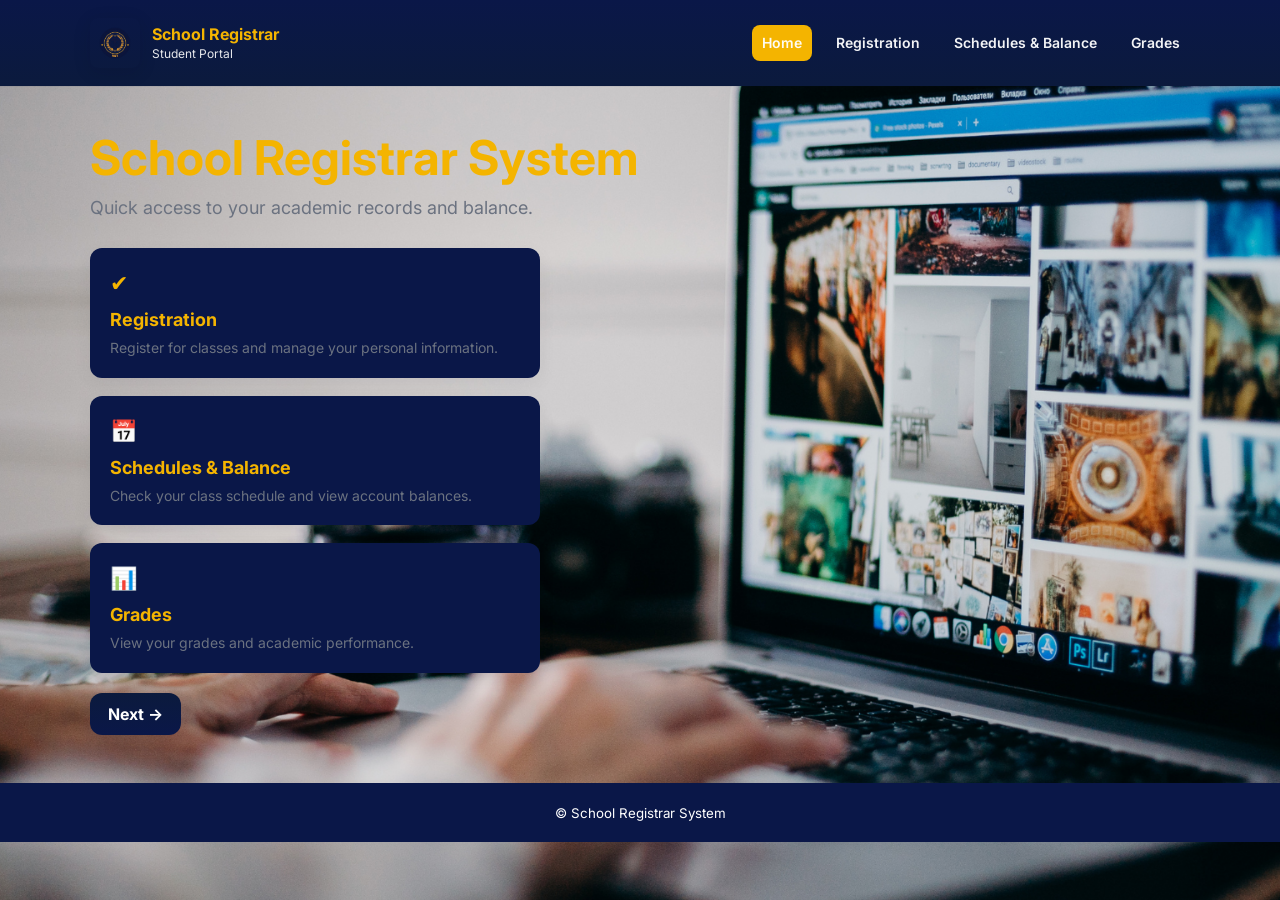
==== index.html @ b8b0c025 "Add files via upload" ====
<!DOCTYPE html>
<html lang="en">
<head>
  <meta charset="utf-8">
  <meta name="viewport" content="width=device-width,initial-scale=1">
  <title>School Registrar System — Home</title>
  <link rel="preconnect" href="https://fonts.googleapis.com">
  <link href="https://fonts.googleapis.com/css2?family=Inter:wght@300;400;600;700;800&display=swap" rel="stylesheet">
  <link rel="stylesheet" href="style.css">
  <link rel="icon" type="image/png" href="logo.png">
</head>

<body>
  <header class="site-header">
    <div class="container header-inner">
      <div class="brand">
        <div class="logo-mark">
          <img src="logo.png" alt="Registrar Logo">
        </div>
        <div class="brand-text">
          <div class="brand-title">School Registrar</div>
          <div class="brand-sub">Student Portal</div>
        </div>
      </div>

      <nav class="main-nav">
        <a href="index.html" class="nav-link active">Home</a>
        <a href="registration.html" class="nav-link">Registration</a>
        <a href="schedule.html" class="nav-link">Schedules & Balance</a>
        <a href="grades.html" class="nav-link">Grades</a>
      </nav>
    </div>
  </header>

  <main>
    <section class="hero">
      <div class="container hero-grid">
        <div class="hero-left">
          <h1 class="hero-title">School Registrar System</h1>
          <p class="hero-sub">Quick access to your academic records and balance.</p>
          <div class="cards row">
            <a class="card1" href="registration.html">
              <div class="card1-icon">✔️</div>
              <h3 class="card1-title">Registration</h3>
              <p class="card1-text">Register for classes and manage your personal information.</p>
            </a>

            <a class="card1" href="schedule.html">
              <div class="card1-icon">📅</div>
              <h3 class="card1-title">Schedules & Balance</h3>
              <p class="card1-text">Check your class schedule and view account balances.</p>
            </a>

            <a class="card1" href="grades.html">
              <div class="card1-icon">📊</div>
              <h3 class="card1-title">Grades</h3>
              <p class="card1-text">View your grades and academic performance.</p>
            </a>
          </div>

          <div class="hero-cta">
            <a class="btn primary" href="registration.html">Next →</a>
          </div>
        </div>

        
    </section>
  </main>

  <footer class="site-footer">
    <div class="container">
      <small>© <span id="year"></span> School Registrar System</small>
    </div>
  </footer>
<script src="storage.js"></script>
<script src="ui.js"></script>
<script src="register.js"></script>
<script src="sched.js"></script>
<script src="grades.js"></script>
<script src="main.js"></script>

</body>
</html>
---- style.css ----
:root{
  --navy: #0b1a3d;
  --dark-navy: #0a1748;
  --gold: #f4b400;
  --light-gold: #ffd75e;
  --white: #ffffff;
  --muted: rgba(255,255,255,0.08);
  --transition: 0.28s ease;
  --bg: #f6f7fb;
  --card: #ffffff;
  --muted-text: #6b7280;
}

body {
  background: url('bg.png') no-repeat center center fixed;
  background-size: cover;
  font-family: 'Poppins', sans-serif;
  margin: 0;
  padding: 0;
  color: #fff; 
}


*{box-sizing:border-box}
html,body{height:100%}
body{
  margin:0;
  font-family: "Inter", system-ui, -apple-system, "Segoe UI", Roboto, "Helvetica Neue", Arial;
 
  color:var(--navy);
  -webkit-font-smoothing:antialiased;
  -moz-osx-font-smoothing:grayscale;
  line-height:1.4;
  font-size:16px;
}

/* layout */
.container{
  width: 92%;
  max-width: 1100px;
  margin: 0 auto;
}

/* header */
.site-header{
  background: linear-gradient(180deg,var(--dark-navy),var(--navy));
  color:var(--white);
  padding: 18px 0;
  box-shadow: 0 1px 0 rgba(11,26,61,0.06);
}
.site-header.small{padding:12px 0}
.header-inner{
  display:flex;
  align-items:center;
  justify-content:space-between;
}
.brand{display:flex;align-items:center;gap:12px}
.logo-mark {
  width: 50px;
  height:50px;
  border-radius: 8px;

  display: flex;
  align-items: center;
  justify-content: center;
  box-shadow: 0 4px 18px rgba(2,6,23,0.12);
  overflow: hidden; 
}

.logo-mark img {
  width: 100%;
  height: 100%;
  object-fit: cover; 
}

.brand-title{
  font-weight:700;
  color:var(--gold);
}
.brand-sub{font-size:12px;opacity:.9}

/* nav */
.main-nav{display:flex;gap:14px;align-items:center}
.main-nav .nav-link{
  color:rgba(255,255,255,0.95);
  text-decoration:none;
  padding:8px 10px;border-radius:8px;transition:background var(--transition);
  font-weight:600;font-size:14px;
}
.main-nav .nav-link:hover{background:var(--gold)}
.main-nav .nav-link.active{background:var(--gold)}

/* hero */
.hero{padding:48px 0}
.hero-grid{
  display:grid;
  grid-template-columns: 1fr 380px;
  align-items:start;
  gap:28px;
}
.hero-title{
  font-size:48px;
  margin:0 0 12px;
  color:var(--gold);
  line-height:1.02;
}
.hero-sub{color:var(--muted-text); margin:0 0 28px; font-size:18px}

/* cards */
.row{display:flex;gap:18px;flex-wrap:wrap
}

.card{
  display:block;
  margin-left: 330px;
  width:100%;
  max-width:450px;
  background:var(--dark-navy);
  border-radius:12px;
  padding:20px;
  box-shadow: 0 6px 18px rgba(15,23,42,0.06);
  text-decoration:none;
  color:var(--white);
  transition:transform var(--transition), box-shadow var(--transition);
}

.card,h3{
    color: var(--gold);
}
.card:hover{transform:translateY(-6px); box-shadow: 0 12px 30px rgba(15,23,42,0.08)}
.card-icon{font-size:22px; margin-bottom:8px}
.card-title{margin:0 0 6px;font-weight:700;font-size:18px}
.card-text{margin:0;color:var(--muted-text);font-size:14px}



.card1{
  display:block;

  width:100%;
  max-width:450px;
  background:var(--dark-navy);
  border-radius:12px;
  padding:20px;
  box-shadow: 0 6px 18px rgba(15,23,42,0.06);
  text-decoration:none;
  color:var(--white);
  transition:transform var(--transition), box-shadow var(--transition);
}

.card1,h3{
    color: var(--gold);
}
.card1:hover{transform:translateY(-6px); box-shadow: 0 12px 30px rgba(15,23,42,0.08)}
.card1-icon{font-size:22px; margin-bottom:8px}
.card1-title{margin:0 0 6px;font-weight:700;font-size:18px}
.card1-text{margin:0;color:var(--muted-text);font-size:14px}


/* CTA */
.hero-cta{margin-top:20px}
.btn{
  display:inline-flex;
  align-items:center;
  gap:8px;
  padding:10px 18px;
  border-radius:12px;
  font-weight:700;
  text-decoration:none;
  transition:all var(--transition);cursor:pointer;border:0;
}
.btn.primary{
  background:linear-gradient(180deg,var(--navy),var(--dark-navy));
  color:var(--white);
  box-shadow:0 8px 20px rgba(10,23,72,0.12)
}

.btn.primary:hover{
  transform:translateY(-3px);
}
.btn.ghost{background:transparent;
  border:1px solid var(--light-gold);
  padding:10px 16px;border-radius:10px;
  color:var(--light-gold);
}

/* page layouts */
.page{padding:42px 0}
.page-title{
  font-size:36px;
  margin:0 0 24px;
  text-align:center;
  color:var(--gold);
}

/* forms */
.form-grid{max-width:820px;margin:0 auto;background:transparent;padding:12px}
.form-row{display:flex;flex-direction:column;gap:8px;margin-bottom:16px}
.form-row.wide{grid-column:1/-1}
.form-row label{font-weight:600;color:var(--gold);font-size:14px}
.form-row input, .form-row select{
  height:44px;padding:10px 12px;border-radius:10px;border:1px solid rgba(10,23,72,0.08);
  background:var(--card);font-size:15px;
}

/* filters */
.filters{display:flex;gap:20px;align-items:center;justify-content:center;margin-bottom:18px;flex-wrap:wrap}
.filters label{display:flex;flex-direction:column;gap:8px;font-weight:600;color:var(--gold)}
.filters select{min-width:170px;height:44px;padding:8px;border-radius:10px;border:1px solid rgba(10,23,72,0.06);background:var(--card)}

/* data table card */
.table-card{
    padding:18px;
    border-radius:12px;
    margin-top:12px;
    background:var(--card);
    box-shadow:0 8px 20px rgba(15,23,42,0.04);
    color:var(--dark-navy);
}
.card-head{margin:0 0 12px;font-size:18px;color:var(--dark-navy)}

.data-table {
  width: 100%;
  border-collapse: collapse;
  font-size: 15px;
  table-layout: fixed; /* ensures equal column widths */
  word-wrap: break-word;
}

.data-table thead th {
  text-align: left;
  padding: 14px 12px;
  background: linear-gradient(180deg,#fbfbfd,#ffffff);
  border-bottom: 1px solid rgba(11,26,61,0.06);
  font-weight: 700;
  color: var(--navy);
  white-space: normal; /* allow text to wrap */
}

.data-table tbody td {
  padding: 14px 12px;
  border-bottom: 1px solid rgba(11,26,61,0.06);
  color: var(--navy);
  white-space: normal; /* allow wrapping */
  word-break: break-word; /* break long words */
}


/* balance summary */
.balance-summary{margin-top:14px;padding-top:10px}
.balance-summary dl{margin:0}
.dl-row{
    display:flex;
    justify-content:space-between;
    padding:8px 0;
    border-top:1px solid rgba(11,26,61,0.03);
    align-items:center
}
.dl-row dt{font-weight:700}
.dl-row dd{margin:0}
.dl-row.total dt{font-size:18px}
.dl-row.total dd{font-weight:800}

/* small table on grades */
.balance-summary-compact{margin-top:20px;padding:20px;border-radius:10px;background:var(--card);text-align:left}

/* form actions */
.form-actions{display:flex;justify-content:center;gap:14px;margin-top:20px}

/* footer */
.site-footer{
    padding:18px 0;
    text-align:center;
    color:var(--white);
    background-color: var(--dark-navy);

}





@media (max-width: 960px){
  .hero-grid{grid-template-columns: 1fr; text-align:center}
  .hero-right{order:2}
  .hero-left{order:1}
  .main-nav{display:none}
  .hero-title{font-size:36px}
  .card{max-width:100%}
  .filters{flex-direction:column;align-items:stretch}
}
@media (max-width: 600px) {
  .data-table, .data-table thead, .data-table tbody, .data-table th, .data-table td, .data-table tr {
    display: block;
  }

  .data-table thead {
    display: none; 
  }

  .data-table tr {
    margin-bottom: 12px;
    border: 1px solid rgba(11,26,61,0.08);
    border-radius: 8px;
    background: var(--card);
    overflow: hidden;
  }

  .data-table td {
    display: flex;
    justify-content: space-between;
    padding: 10px 12px;
    border-bottom: 1px solid rgba(11,26,61,0.06);
  }

  .data-table td::before {
    content: attr(data-label);
    font-weight: 600;
    color: var(--dark-navy);
  }
}
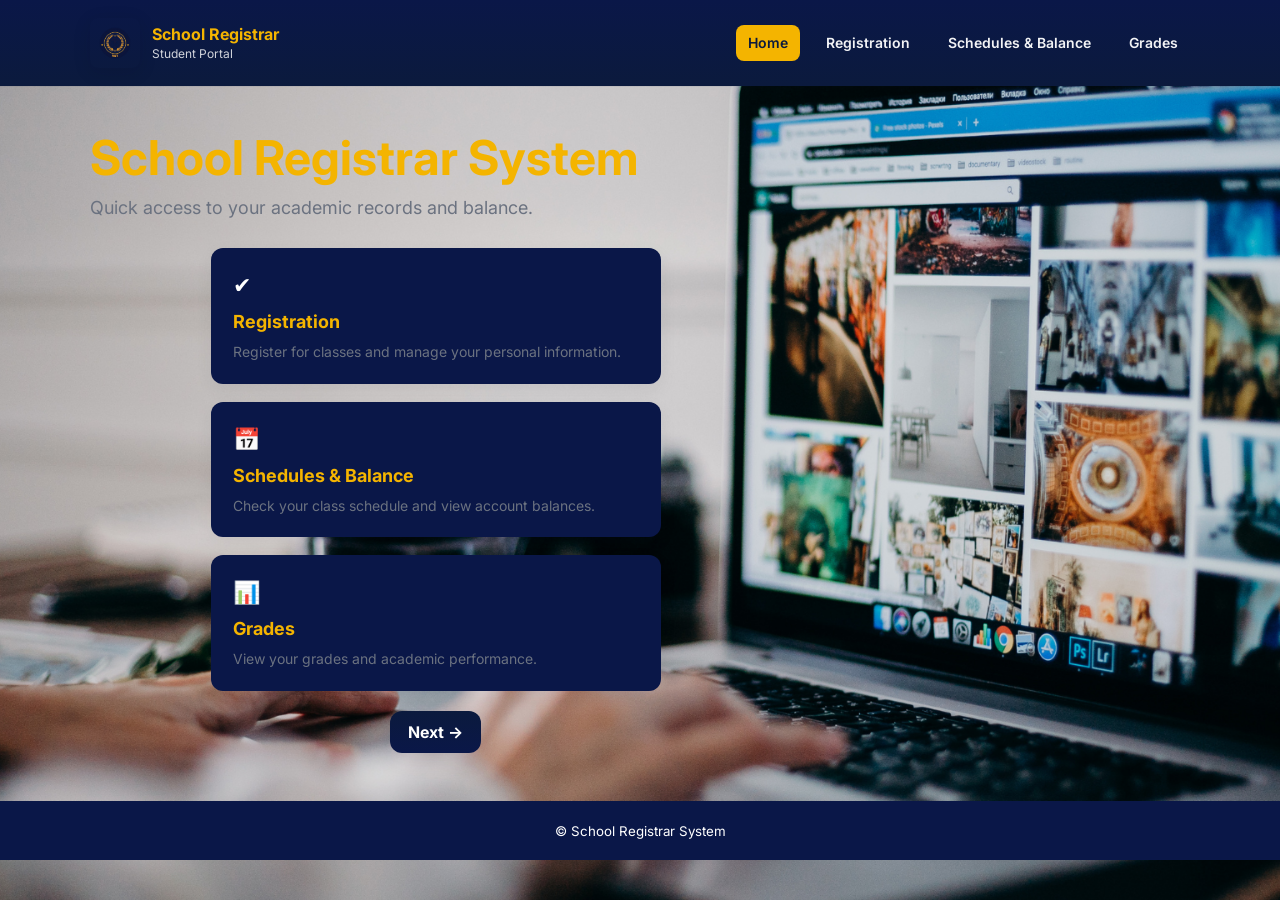
==== commit b09181a5: "Update index.html" ====
--- a/index.html
+++ b/index.html
@@ -23,6 +23,10 @@
         </div>
       </div>
 
+     
+      <button class="menu-toggle" aria-label="Toggle Menu">☰</button>
+
+    
       <nav class="main-nav">
         <a href="index.html" class="nav-link active">Home</a>
         <a href="registration.html" class="nav-link">Registration</a>
@@ -33,11 +37,12 @@
   </header>
 
   <main>
-    <section class="hero">
-      <div class="container hero-grid">
-        <div class="hero-left">
-          <h1 class="hero-title">School Registrar System</h1>
-          <p class="hero-sub">Quick access to your academic records and balance.</p>
+    <section class="choices">
+      <div class="container choices-grid">
+        <div class="choices-left">
+          <h1 class="choices-title">School Registrar System</h1>
+          <p class="choices-sub">Quick access to your academic records and balance.</p>
+
           <div class="cards row">
             <a class="card1" href="registration.html">
               <div class="card1-icon">✔️</div>
@@ -58,12 +63,11 @@
             </a>
           </div>
 
-          <div class="hero-cta">
-            <a class="btn primary" href="registration.html">Next →</a>
+          <div class="choices-cta">
+            <a class="btn primary1" href="registration.html">Next →</a>
           </div>
         </div>
-
-        
+      </div>
     </section>
   </main>
 
@@ -72,12 +76,14 @@
       <small>© <span id="year"></span> School Registrar System</small>
     </div>
   </footer>
-<script src="storage.js"></script>
-<script src="ui.js"></script>
-<script src="register.js"></script>
-<script src="sched.js"></script>
-<script src="grades.js"></script>
-<script src="main.js"></script>
 
+
+<script src="menu.js"></script>
+  <script src="storage.js"></script>
+  <script src="ui.js"></script>
+  <script src="register.js"></script>
+  <script src="sched.js"></script>
+  <script src="grades.js"></script>
+  <script src="main.js"></script>
 </body>
 </html>
--- a/style.css
+++ b/style.css
@@ -9,156 +9,152 @@
   --bg: #f6f7fb;
   --card: #ffffff;
   --muted-text: #6b7280;
-}
-
-body {
-  background: url('bg.png') no-repeat center center fixed;
-  background-size: cover;
-  font-family: 'Poppins', sans-serif;
-  margin: 0;
-  padding: 0;
-  color: #fff; 
+  --max-content-width: 1100px;
 }
 
 
 *{box-sizing:border-box}
 html,body{height:100%}
+html{font-family: "Inter", system-ui, -apple-system, "Segoe UI", Roboto, "Helvetica Neue", Arial;}
 body{
   margin:0;
-  font-family: "Inter", system-ui, -apple-system, "Segoe UI", Roboto, "Helvetica Neue", Arial;
- 
   color:var(--navy);
   -webkit-font-smoothing:antialiased;
   -moz-osx-font-smoothing:grayscale;
   line-height:1.4;
   font-size:16px;
-}
-
-/* layout */
+  background-color: var(--navy);
+  background-image: url('bg.png');
+  background-repeat: no-repeat;
+  background-position: center center;
+  background-size: cover;
+ 
+}
+
+
 .container{
-  width: 92%;
-  max-width: 1100px;
-  margin: 0 auto;
-}
-
-/* header */
+  width:92%;
+  max-width:var(--max-content-width);
+  margin:0 auto;
+}
+
+
 .site-header{
   background: linear-gradient(180deg,var(--dark-navy),var(--navy));
   color:var(--white);
   padding: 18px 0;
   box-shadow: 0 1px 0 rgba(11,26,61,0.06);
+  position: relative;
+  z-index: 50;
 }
 .site-header.small{padding:12px 0}
+
 .header-inner{
   display:flex;
   align-items:center;
   justify-content:space-between;
-}
+  gap: 12px;
+}
+
 .brand{display:flex;align-items:center;gap:12px}
 .logo-mark {
   width: 50px;
   height:50px;
   border-radius: 8px;
-
-  display: flex;
-  align-items: center;
-  justify-content: center;
+  display:flex;
+  align-items:center;
+  justify-content:center;
   box-shadow: 0 4px 18px rgba(2,6,23,0.12);
-  overflow: hidden; 
-}
-
-.logo-mark img {
-  width: 100%;
-  height: 100%;
-  object-fit: cover; 
-}
-
-.brand-title{
-  font-weight:700;
-  color:var(--gold);
-}
-.brand-sub{font-size:12px;opacity:.9}
-
-/* nav */
-.main-nav{display:flex;gap:14px;align-items:center}
+  overflow:hidden;
+}
+.logo-mark img{ width:100%; height:100%; object-fit:cover; }
+
+.brand-title{ font-weight:700; color:var(--gold); }
+.brand-sub{ font-size:12px; opacity:.9; color: rgba(255,255,255,0.9) }
+
+
+.menu-toggle{
+  display:none;
+  background: var(--gold);
+  color: var(--navy);
+  border: 0;
+  border-radius: 8px;
+  padding: 8px 12px;
+  font-size: 20px;
+  cursor: pointer;
+}
+
+
+.main-nav {
+  display:flex;
+  gap:14px;
+  align-items:center;
+}
 .main-nav .nav-link{
-  color:rgba(255,255,255,0.95);
+  color: rgba(255,255,255,0.95);
   text-decoration:none;
-  padding:8px 10px;border-radius:8px;transition:background var(--transition);
-  font-weight:600;font-size:14px;
-}
-.main-nav .nav-link:hover{background:var(--gold)}
-.main-nav .nav-link.active{background:var(--gold)}
-
-/* hero */
-.hero{padding:48px 0}
-.hero-grid{
+  padding:8px 12px;
+  border-radius:8px;
+  transition: background var(--transition), transform var(--transition);
+  font-weight:600;
+  font-size:14px;
+}
+.main-nav .nav-link:hover{ background: var(--gold); color: var(--navy); transform: translateY(-2px) }
+.main-nav .nav-link.active{ background: var(--gold); color: var(--navy) }
+
+
+.choices{ 
+  padding:48px 0;
+}
+.choices-grid{
   display:grid;
   grid-template-columns: 1fr 380px;
   align-items:start;
   gap:28px;
 }
-.hero-title{
+
+@media (min-width: 900px){
+  .choices-grid.has-right {
+    grid-template-columns: 1fr 380px;
+  }
+}
+
+
+.choices-title{
   font-size:48px;
   margin:0 0 12px;
   color:var(--gold);
   line-height:1.02;
 }
-.hero-sub{color:var(--muted-text); margin:0 0 28px; font-size:18px}
-
-/* cards */
-.row{display:flex;gap:18px;flex-wrap:wrap
-}
-
-.card{
+.choices-sub{ color:var(--muted-text); margin:0 0 28px; font-size:18px; }
+
+
+.row{ display:flex; gap:18px; flex-wrap:wrap; align-items:stretch; }
+
+.card, .card1 {
   display:block;
-  margin-left: 330px;
   width:100%;
-  max-width:450px;
-  background:var(--dark-navy);
+  max-width: 450px;
+  background: var(--dark-navy);
   border-radius:12px;
-  padding:20px;
+  padding:22px;
   box-shadow: 0 6px 18px rgba(15,23,42,0.06);
-  text-decoration:none;
-  color:var(--white);
-  transition:transform var(--transition), box-shadow var(--transition);
-}
-
-.card,h3{
-    color: var(--gold);
-}
-.card:hover{transform:translateY(-6px); box-shadow: 0 12px 30px rgba(15,23,42,0.08)}
-.card-icon{font-size:22px; margin-bottom:8px}
-.card-title{margin:0 0 6px;font-weight:700;font-size:18px}
-.card-text{margin:0;color:var(--muted-text);font-size:14px}
-
-
-
-.card1{
-  display:block;
-
-  width:100%;
-  max-width:450px;
-  background:var(--dark-navy);
-  border-radius:12px;
-  padding:20px;
-  box-shadow: 0 6px 18px rgba(15,23,42,0.06);
-  text-decoration:none;
-  color:var(--white);
-  transition:transform var(--transition), box-shadow var(--transition);
-}
-
-.card1,h3{
-    color: var(--gold);
-}
-.card1:hover{transform:translateY(-6px); box-shadow: 0 12px 30px rgba(15,23,42,0.08)}
-.card1-icon{font-size:22px; margin-bottom:8px}
-.card1-title{margin:0 0 6px;font-weight:700;font-size:18px}
-.card1-text{margin:0;color:var(--muted-text);font-size:14px}
-
-
-/* CTA */
-.hero-cta{margin-top:20px}
+  color: var(--white);
+  text-decoration: none;
+  transition: transform var(--transition), box-shadow var(--transition);
+  margin: 0 auto; 
+}
+
+
+.card-icon, .card1-icon { font-size:22px; margin-bottom:8px; display:block; text-align:left; }
+.card-title, .card1-title{ margin:0 0 8px; font-weight:700; font-size:18px; color:var(--gold) }
+.card-text, .card1-text{ margin:0; color:var(--muted-text); font-size:14px }
+
+
+.card:hover, .card1:hover { transform: translateY(-6px); box-shadow: 0 12px 30px rgba(15,23,42,0.08); }
+
+
+.choices-cta{ margin-top:20px; }
 .btn{
   display:inline-flex;
   align-items:center;
@@ -167,137 +163,191 @@
   border-radius:12px;
   font-weight:700;
   text-decoration:none;
-  transition:all var(--transition);cursor:pointer;border:0;
+  transition:all var(--transition);
+  cursor:pointer;
+  border:0;
 }
 .btn.primary{
-  background:linear-gradient(180deg,var(--navy),var(--dark-navy));
-  color:var(--white);
-  box-shadow:0 8px 20px rgba(10,23,72,0.12)
-}
-
-.btn.primary:hover{
-  transform:translateY(-3px);
-}
-.btn.ghost{background:transparent;
+  background: linear-gradient(180deg,var(--navy),var(--dark-navy));
+  color: var(--white);
+  box-shadow:0 8px 20px rgba(10,23,72,0.12);
+}
+.btn.primary1{
+  background: linear-gradient(180deg,var(--navy),var(--dark-navy));
+  color: var(--white);
+  box-shadow:0 8px 20px rgba(10,23,72,0.12);
+  margin-left: 300px;
+}
+.btn.primary1:hover{ transform: translateY(-3px) }
+.btn.primary:hover{ transform: translateY(-3px) }
+.btn.ghost{
+  background:transparent;
   border:1px solid var(--light-gold);
-  padding:10px 16px;border-radius:10px;
+  padding:10px 16px;
+  border-radius:10px;
   color:var(--light-gold);
 }
 
-/* page layouts */
-.page{padding:42px 0}
-.page-title{
-  font-size:36px;
-  margin:0 0 24px;
-  text-align:center;
-  color:var(--gold);
-}
-
-/* forms */
-.form-grid{max-width:820px;margin:0 auto;background:transparent;padding:12px}
-.form-row{display:flex;flex-direction:column;gap:8px;margin-bottom:16px}
-.form-row.wide{grid-column:1/-1}
-.form-row label{font-weight:600;color:var(--gold);font-size:14px}
-.form-row input, .form-row select{
-  height:44px;padding:10px 12px;border-radius:10px;border:1px solid rgba(10,23,72,0.08);
-  background:var(--card);font-size:15px;
-}
-
-/* filters */
-.filters{display:flex;gap:20px;align-items:center;justify-content:center;margin-bottom:18px;flex-wrap:wrap}
-.filters label{display:flex;flex-direction:column;gap:8px;font-weight:600;color:var(--gold)}
-.filters select{min-width:170px;height:44px;padding:8px;border-radius:10px;border:1px solid rgba(10,23,72,0.06);background:var(--card)}
-
-/* data table card */
+
+.page{ padding:42px 0 }
+.page-title{ font-size:36px; margin:0 0 24px; text-align:center; color:var(--gold) }
+
+
+.form-grid{ max-width:820px; margin:0 auto; background:transparent; padding:12px }
+.form-row{ display:flex; flex-direction:column; gap:8px; margin-bottom:16px; }
+.form-row.wide{ grid-column: 1 / -1 }
+.form-row label{ font-weight:600; color:var(--gold); font-size:14px; }
+.form-row input, .form-row select, .form-row textarea{
+  height:44px;
+  padding:10px 12px;
+  border-radius:10px;
+  border:1px solid rgba(10,23,72,0.08);
+  background: var(--card);
+  font-size:15px;
+}
+
+
+.filters{ display:flex; gap:20px; align-items:center; justify-content:center; margin-bottom:18px; flex-wrap:wrap; }
+.filters label{ display:flex; flex-direction:column; gap:8px; font-weight:600; color:var(--gold) }
+.filters select{ min-width:170px; height:44px; padding:8px; border-radius:10px; border:1px solid rgba(10,23,72,0.06); background:var(--card) }
+
+
 .table-card{
-    padding:18px;
-    border-radius:12px;
-    margin-top:12px;
-    background:var(--card);
-    box-shadow:0 8px 20px rgba(15,23,42,0.04);
-    color:var(--dark-navy);
-}
-.card-head{margin:0 0 12px;font-size:18px;color:var(--dark-navy)}
-
-.data-table {
-  width: 100%;
+  padding:18px;
+  border-radius:12px;
+  margin-top:12px;
+  background:var(--card);
+  box-shadow:0 8px 20px rgba(15,23,42,0.04);
+  color:var(--dark-navy);
+}
+.card-head{ margin:0 0 12px; font-size:18px; color:var(--dark-navy) }
+
+
+.data-table{
+  width:100%;
   border-collapse: collapse;
-  font-size: 15px;
-  table-layout: fixed; /* ensures equal column widths */
-  word-wrap: break-word;
-}
-
-.data-table thead th {
-  text-align: left;
-  padding: 14px 12px;
+  font-size:15px;
+  table-layout: fixed;
+  word-wrap:break-word;
+}
+.data-table thead th{
+  text-align:left;
+  padding:14px 12px;
   background: linear-gradient(180deg,#fbfbfd,#ffffff);
   border-bottom: 1px solid rgba(11,26,61,0.06);
-  font-weight: 700;
+  font-weight:700;
   color: var(--navy);
-  white-space: normal; /* allow text to wrap */
-}
-
-.data-table tbody td {
-  padding: 14px 12px;
+}
+.data-table tbody td{
+  padding:14px 12px;
   border-bottom: 1px solid rgba(11,26,61,0.06);
   color: var(--navy);
-  white-space: normal; /* allow wrapping */
-  word-break: break-word; /* break long words */
-}
-
-
-/* balance summary */
-.balance-summary{margin-top:14px;padding-top:10px}
-.balance-summary dl{margin:0}
-.dl-row{
-    display:flex;
-    justify-content:space-between;
-    padding:8px 0;
-    border-top:1px solid rgba(11,26,61,0.03);
-    align-items:center
-}
-.dl-row dt{font-weight:700}
-.dl-row dd{margin:0}
-.dl-row.total dt{font-size:18px}
-.dl-row.total dd{font-weight:800}
-
-/* small table on grades */
-.balance-summary-compact{margin-top:20px;padding:20px;border-radius:10px;background:var(--card);text-align:left}
-
-/* form actions */
-.form-actions{display:flex;justify-content:center;gap:14px;margin-top:20px}
-
-/* footer */
+  word-break: break-word;
+}
+
+
+.balance-summary {
+  margin-top: 20px;
+  padding: 20px;
+  border-radius: 12px;
+  background: var(--card);
+  box-shadow: 0 6px 16px rgba(15,23,42,0.05);
+}
+.balance-summary dl { margin: 0; }
+.dl-row {
+  display: flex;
+  justify-content: space-between;
+  padding: 8px 0;
+  border-top: 1px solid rgba(11,26,61,0.05);
+}
+.dl-row{ display:flex; justify-content:space-between; padding:8px 0; border-top:1px solid rgba(11,26,61,0.03); align-items:center }
+.dl-row dt{ font-weight:700 }
+.dl-row dd{ margin:0 }
+.dl-row.total dt{ font-size:18px }
+.dl-row.total dd{ font-weight:800 }
+
+
+.balance-summary-compact{ margin-top:20px; padding:20px; border-radius:10px; background:var(--dark-navy); text-align:left }
+
+
+.form-actions{ display:flex; justify-content:center; gap:14px; margin-top:20px }
+
+
 .site-footer{
-    padding:18px 0;
-    text-align:center;
-    color:var(--white);
-    background-color: var(--dark-navy);
-
-}
-
-
-
-
-
-@media (max-width: 960px){
-  .hero-grid{grid-template-columns: 1fr; text-align:center}
-  .hero-right{order:2}
-  .hero-left{order:1}
-  .main-nav{display:none}
-  .hero-title{font-size:36px}
-  .card{max-width:100%}
-  .filters{flex-direction:column;align-items:stretch}
-}
+  padding:18px 0;
+  text-align:center;
+  color:var(--white);
+  background-color: var(--dark-navy);
+}
+
+
+a.nav-link{ cursor:pointer }
+
+
+@media (max-width: 960px) {
+  
+  .menu-toggle{ display:inline-flex; align-items:center; justify-content:center; }
+
+  
+  .main-nav{
+    display: none;
+    position: absolute;
+    top: calc(100% + 8px);
+    right: 16px;
+    background: var(--dark-navy);
+    padding: 12px;
+    gap:10px;
+    border-radius:10px;
+    flex-direction: column;
+    min-width: 200px;
+    box-shadow: 0 8px 24px rgba(2,6,23,0.25);
+  }
+  .main-nav.active{ display:flex; }
+
+  
+  .choices-grid{
+     grid-template-columns: 1fr; 
+     text-align:center; 
+    }
+  .choices-title{ font-size:36px; }
+
+  
+  .cards{ flex-direction: column; align-items: center; gap:18px; }
+  .card, .card1{ max-width: 640px; width: 100%; }
+
+  
+  .header-inner{ padding: 0 6px; }
+}
+
+
 @media (max-width: 600px) {
   .data-table, .data-table thead, .data-table tbody, .data-table th, .data-table td, .data-table tr {
     display: block;
-  }
-
+    overflow-x: auto;
+  }
+
+  .data-table {
+    display: table;
+    width: 600px; 
+    border-collapse: collapse;
+  }
   .data-table thead {
-    display: none; 
-  }
-
+     display: table-header-group !important;
+    
+   }
+   .data-table tbody tr {
+    display: table-row !important;
+    margin-bottom: 0;
+  }
+
+  .data-table th,
+  .data-table td {
+    display: table-cell;
+    padding: 10px 12px;
+    text-align: left;
+    white-space: nowrap;
+    border-bottom: 1px solid rgba(11,26,61,0.06);
+  }
   .data-table tr {
     margin-bottom: 12px;
     border: 1px solid rgba(11,26,61,0.08);
@@ -306,16 +356,18 @@
     overflow: hidden;
   }
 
-  .data-table td {
-    display: flex;
-    justify-content: space-between;
-    padding: 10px 12px;
-    border-bottom: 1px solid rgba(11,26,61,0.06);
-  }
+
 
   .data-table td::before {
     content: attr(data-label);
     font-weight: 600;
     color: var(--dark-navy);
-  }
-}
+    margin-right: 12px;
+    display: none;
+  }
+}
+
+
+@media (min-width: 961px) {
+  body { background-attachment: fixed; }
+}
